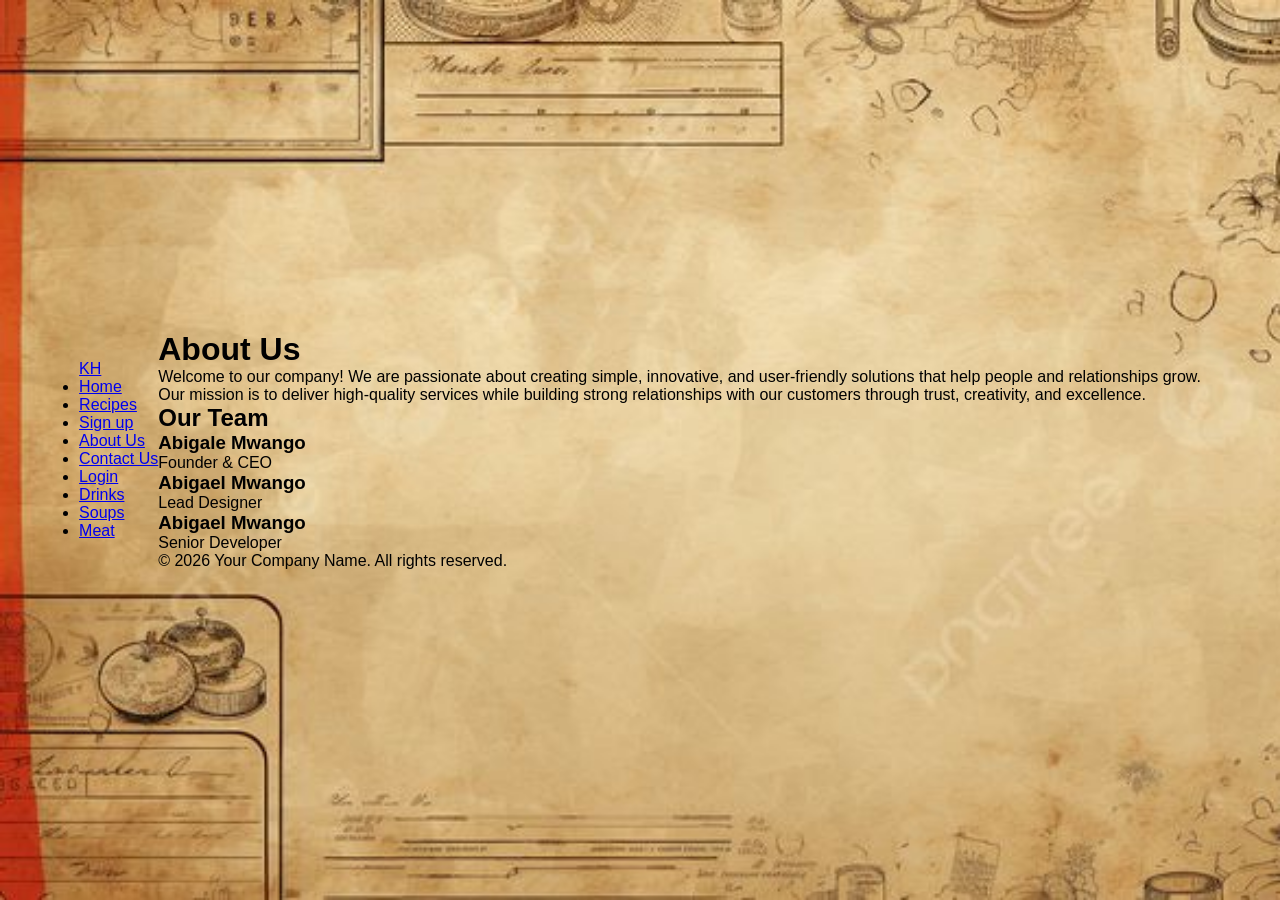
==== AboutUs.html @ 37982817 "updated code" ====
<!DOCTYPE html>
<html lang="en">
<head>
  <meta charset="UTF-8" />
  <meta name="viewport" content="width=device-width, initial-scale=1.0" />
  <title>About Us</title>
  <link rel="stylesheet" href="AboutUs.css" />

</head>
<body>
    <nav class="navbar">
        <div class="navbar__container">
            <a href="/images/logo.png" id="navbar__logo"> <i class="fa-solid fa-kitchen-set"></i>KH</a>
            <div class="navbar__toggle" id="mobile-menu">
                <span class="bar"></span>
                <span class="bar"></span>
                <span class="bar"></span>
            </div>
        </div>
        <ul class="navbar__menu">
            <li class="navbar__item">
                <a href="index.html" class="navbar__link">Home</a>
            </li>

            <li class="navbar__item">
                <a href="recipes.html" class="navbar__link">Recipes</a>
            </li>

            <li class="navbar__item">
                <a href="signup.html" class="navbar__link">Sign up</a>
            </li>

                <li class="navbar__item">
                    <a href="AboutUs.html" class="navbar__link">About Us</a>
            </li>

            <li class="navbar__item">
                <a href="ContactUs.html" class="navbar__link">Contact Us</a>
            </li>

            <li class="navbar__item">
                <a href="login.html" class="navbar__link">Login</a>
            </li>

            <li class="navbar__item">
                <a href="Drinks.html" class="navbar__link">Drinks</a>
            </li>

             <li class="navbar__item">
                <a href="Soups.html" class="navbar__link">Soups</a>
            </li>

            <li class="navbar__item">
                <a href="Meat.html" class="navbar__link">Meat</a>
            </li>

            

        </ul>
    </nav>

  <div class="container">
    <h1>About Us</h1>

    <p>
      Welcome to our company! We are passionate about creating simple,
      innovative, and user-friendly solutions that help people and relationships grow.
    </p>

    <p>
      Our mission is to deliver high-quality services while building strong
      relationships with our customers through trust, creativity, and excellence.
    </p>

    <div class="team">
      <h2>Our Team</h2>

      <div class="member">
        <h3>Abigale Mwango</h3>
        <p>Founder & CEO</p>
      </div>

      <div class="member">
        <h3>Abigael Mwango</h3>
        <p>Lead Designer</p>
      </div>

      <div class="member">
        <h3>Abigael Mwango</h3>
        <p>Senior Developer</p>
      </div>
    </div>

    <footer>
      &copy; 2026 Your Company Name. All rights reserved.
    </footer>
  </div>

</body>
</html>
---- AboutUs.css ----
*{
    margin: 0;
    padding: 0;
    box-sizing: border-box;
}

body{
    font-family: 'Poppins', sans-serif;
    background: #080505;
    display: flex;
    justify-content: center;
    align-items: center;
    height: 100vh;
    background-size: cover;
    background-image: url(images/home3.jpg);

}
 
.contact-form{
    background: #080505;
    padding: 2.5 rem;
    border-radius: 16px;
    box-shadow: 0 5px 10px rgba(10,10,10,0.9);
    border: 1px solid #1981a7;
    width: 90%; max-width: 500px;
    position: relative;
    
}
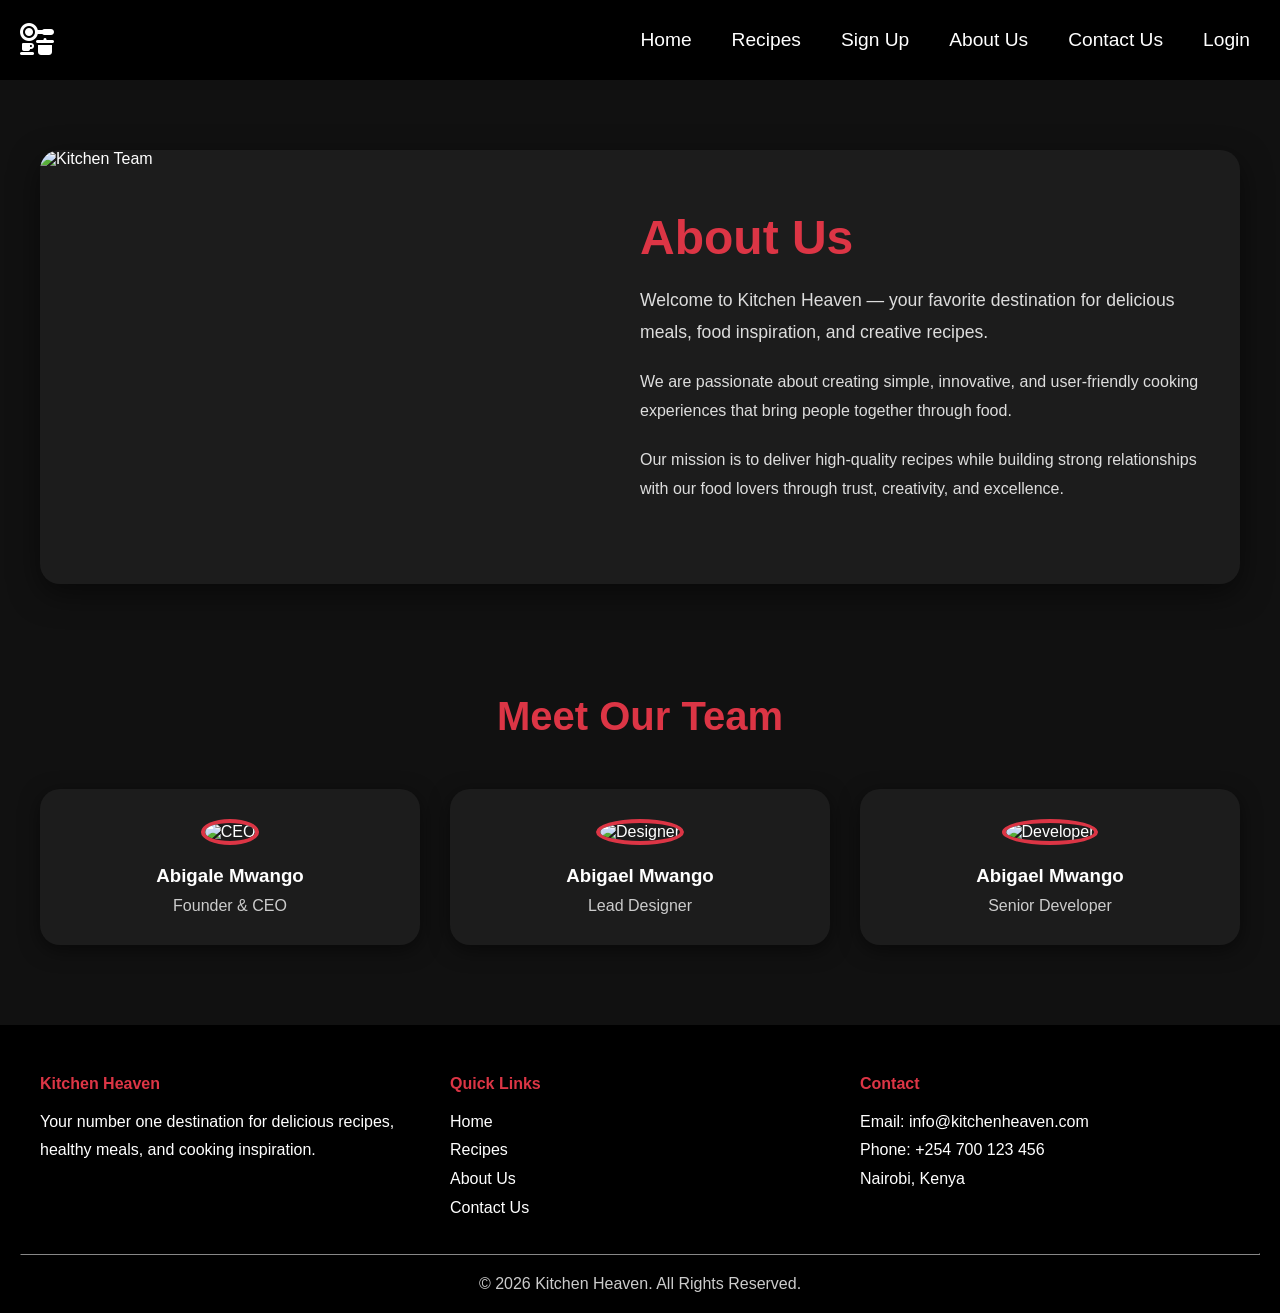
==== commit b6adc21c: "added updates" ====
--- a/AboutUs.html
+++ b/AboutUs.html
@@ -1,100 +1,215 @@
 <!DOCTYPE html>
 <html lang="en">
 <head>
-  <meta charset="UTF-8" />
-  <meta name="viewport" content="width=device-width, initial-scale=1.0" />
-  <title>About Us</title>
-  <link rel="stylesheet" href="AboutUs.css" />
-
+    <meta charset="UTF-8">
+    <meta name="viewport" content="width=device-width, initial-scale=1.0">
+    <title>About Us | Kitchen Heaven</title>
+
+    <!-- CSS -->
+    <link rel="stylesheet" href="AboutUs.css">
+
+    <!-- Font Awesome -->
+    <link rel="stylesheet"
+    href="https://cdnjs.cloudflare.com/ajax/libs/font-awesome/6.5.1/css/all.min.css">
 </head>
+
 <body>
+
+    <!-- NAVBAR STARTS -->
     <nav class="navbar">
+
         <div class="navbar__container">
-            <a href="/images/logo.png" id="navbar__logo"> <i class="fa-solid fa-kitchen-set"></i>KH</a>
+
+            <a href="index.html" id="navbar__logo">
+                <i class="fa-solid fa-kitchen-set"></i>
+            </a>
+
             <div class="navbar__toggle" id="mobile-menu">
                 <span class="bar"></span>
                 <span class="bar"></span>
                 <span class="bar"></span>
             </div>
-        </div>
-        <ul class="navbar__menu">
-            <li class="navbar__item">
-                <a href="index.html" class="navbar__link">Home</a>
-            </li>
-
-            <li class="navbar__item">
-                <a href="recipes.html" class="navbar__link">Recipes</a>
-            </li>
-
-            <li class="navbar__item">
-                <a href="signup.html" class="navbar__link">Sign up</a>
-            </li>
-
-                <li class="navbar__item">
-                    <a href="AboutUs.html" class="navbar__link">About Us</a>
-            </li>
-
-            <li class="navbar__item">
-                <a href="ContactUs.html" class="navbar__link">Contact Us</a>
-            </li>
-
-            <li class="navbar__item">
-                <a href="login.html" class="navbar__link">Login</a>
-            </li>
-
-            <li class="navbar__item">
-                <a href="Drinks.html" class="navbar__link">Drinks</a>
-            </li>
-
-             <li class="navbar__item">
-                <a href="Soups.html" class="navbar__link">Soups</a>
-            </li>
-
-            <li class="navbar__item">
-                <a href="Meat.html" class="navbar__link">Meat</a>
-            </li>
-
-            
-
-        </ul>
+
+            <ul class="navbar__menu">
+
+                <li class="navbar__item">
+                    <a href="index.html" class="navbar__links">Home</a>
+                </li>
+
+                <li class="navbar__item">
+                    <a href="recipes.html" class="navbar__links">Recipes</a>
+                </li>
+
+                <li class="navbar__item">
+                    <a href="signup.html" class="navbar__links">Sign Up</a>
+                </li>
+
+                <li class="navbar__item">
+                    <a href="AboutUs.html" class="navbar__links">About Us</a>
+                </li>
+
+                <li class="navbar__item">
+                    <a href="ContactUs.html" class="navbar__links">Contact Us</a>
+                </li>
+
+                <li class="navbar__item">
+                    <a href="login.html" class="navbar__links">Login</a>
+                </li>
+
+              
+
+            </ul>
+
+        </div>
+
     </nav>
-
-  <div class="container">
-    <h1>About Us</h1>
-
-    <p>
-      Welcome to our company! We are passionate about creating simple,
-      innovative, and user-friendly solutions that help people and relationships grow.
-    </p>
-
-    <p>
-      Our mission is to deliver high-quality services while building strong
-      relationships with our customers through trust, creativity, and excellence.
-    </p>
-
-    <div class="team">
-      <h2>Our Team</h2>
-
-      <div class="member">
-        <h3>Abigale Mwango</h3>
-        <p>Founder & CEO</p>
-      </div>
-
-      <div class="member">
-        <h3>Abigael Mwango</h3>
-        <p>Lead Designer</p>
-      </div>
-
-      <div class="member">
-        <h3>Abigael Mwango</h3>
-        <p>Senior Developer</p>
-      </div>
-    </div>
-
-    <footer>
-      &copy; 2026 Your Company Name. All rights reserved.
+    <!-- NAVBAR ENDS -->
+
+
+    <!-- ABOUT SECTION -->
+    <section class="about-section">
+
+        <div class="about-card">
+
+            <!-- IMAGE SIDE -->
+            <div class="about-image">
+
+                <img src="https://images.unsplash.com/photo-1556910103-1c02745aae4d"
+                alt="Kitchen Team">
+
+            </div>
+
+            <!-- CONTENT SIDE -->
+            <div class="about-content">
+
+                <h1>About Us</h1>
+
+                <p class="intro">
+                    Welcome to Kitchen Heaven — your favorite destination
+                    for delicious meals, food inspiration, and creative recipes.
+                </p>
+
+                <p>
+                    We are passionate about creating simple, innovative,
+                    and user-friendly cooking experiences that bring people
+                    together through food.
+                </p>
+
+                <p>
+                    Our mission is to deliver high-quality recipes while
+                    building strong relationships with our food lovers through
+                    trust, creativity, and excellence.
+                </p>
+
+            </div>
+
+        </div>
+
+    </section>
+
+
+    <!-- TEAM SECTION -->
+    <section class="team-section">
+
+        <h2>Meet Our Team</h2>
+
+        <div class="team-container">
+
+            <!-- MEMBER 1 -->
+            <div class="team-card">
+
+                <img src="https://randomuser.me/api/portraits/women/44.jpg"
+                alt="CEO">
+
+                <h3>Abigale Mwango</h3>
+
+                <p>Founder & CEO</p>
+
+            </div>
+
+            <!-- MEMBER 2 -->
+            <div class="team-card">
+
+                <img src="https://randomuser.me/api/portraits/women/68.jpg"
+                alt="Designer">
+
+                <h3>Abigael Mwango</h3>
+
+                <p>Lead Designer</p>
+
+            </div>
+
+            <!-- MEMBER 3 -->
+            <div class="team-card">
+
+                <img src="https://randomuser.me/api/portraits/women/65.jpg"
+                alt="Developer">
+
+                <h3>Abigael Mwango</h3>
+
+                <p>Senior Developer</p>
+
+            </div>
+
+        </div>
+
+    </section>
+
+
+    <!-- FOOTER STARTS -->
+    <footer class="footer">
+
+        <div class="footer-container">
+
+            <!-- Column 1 -->
+            <div class="footer-column">
+
+                <h4>Kitchen Heaven</h4>
+
+                <p>
+                    Your number one destination for delicious recipes,
+                    healthy meals, and cooking inspiration.
+                </p>
+
+            </div>
+
+            <!-- Column 2 -->
+            <div class="footer-column">
+
+                <h4>Quick Links</h4>
+
+                <ul>
+
+                    <li><a href="index.html">Home</a></li>
+                    <li><a href="recipes.html">Recipes</a></li>
+                    <li><a href="AboutUs.html">About Us</a></li>
+                    <li><a href="ContactUs.html">Contact Us</a></li>
+
+                </ul>
+
+            </div>
+
+            <!-- Column 3 -->
+            <div class="footer-column">
+
+                <h4>Contact</h4>
+
+                <p>Email: info@kitchenheaven.com</p>
+                <p>Phone: +254 700 123 456</p>
+                <p>Nairobi, Kenya</p>
+
+            </div>
+
+        </div>
+
+        <hr>
+
+        <div class="footer-bottom">
+            <p>&copy; 2026 Kitchen Heaven. All Rights Reserved.</p>
+        </div>
+
     </footer>
-  </div>
+    <!-- FOOTER ENDS -->
 
 </body>
 </html>
--- a/AboutUs.css
+++ b/AboutUs.css
@@ -2,27 +2,261 @@
     margin: 0;
     padding: 0;
     box-sizing: border-box;
-}
+    font-family: 'Segoe UI', Tahoma, Geneva, Verdana, sans-serif;
+}
+
+/* BODY */
 
 body{
-    font-family: 'Poppins', sans-serif;
-    background: #080505;
-    display: flex;
-    justify-content: center;
+    background-color: #111;
+    color: white;
+}
+
+
+/* ================= NAVBAR ================= */
+
+.navbar {
+    background-color: #000000;
+    height: 80px;
+    display: flex;
     align-items: center;
-    height: 100vh;
-    background-size: cover;
-    background-image: url(images/home3.jpg);
-
-}
- 
-.contact-form{
-    background: #080505;
-    padding: 2.5 rem;
-    border-radius: 16px;
-    box-shadow: 0 5px 10px rgba(10,10,10,0.9);
-    border: 1px solid #1981a7;
-    width: 90%; max-width: 500px;
-    position: relative;
-    
+    justify-content: space-between;
+    font-size: 1.2rem;
+    top: 0;
+    position: sticky;
+    overflow: hidden;
+    z-index: 999;
+}
+
+.navbar__container {
+    display: flex;
+    align-items: center;
+    justify-content: space-between;
+    width: 100%;
+    max-width: 1300px;
+    margin: 0 auto;
+    padding: 0 20px;
+}
+
+#navbar__logo {
+    color: #fff;
+    font-size: 2rem;
+    text-decoration: none;
+}
+
+.navbar__menu {
+    display: flex;
+    align-items: center;
+    list-style: none;
+}
+
+.navbar__item {
+    margin-left: 20px;
+}
+
+.navbar__links {
+    color: white;
+    text-decoration: none;
+    padding: 10px;
+    transition: 0.3s;
+}
+
+.navbar__links:hover {
+    background-color: #515c5b;
+    border-radius: 5px;
+}
+
+
+/* ================= ABOUT SECTION ================= */
+
+.about-section{
+    padding: 70px 20px;
+}
+
+.about-card{
+    max-width: 1200px;
+    margin: auto;
+    background-color: #1c1c1c;
+    border-radius: 20px;
+    overflow: hidden;
+    display: flex;
+    box-shadow: 0 10px 30px rgba(0,0,0,0.5);
+}
+
+.about-image{
+    flex: 1;
+}
+
+.about-image img{
+    width: 100%;
+    height: 100%;
+    object-fit: cover;
+}
+
+.about-content{
+    flex: 1;
+    padding: 60px 40px;
+}
+
+.about-content h1{
+    font-size: 3rem;
+    color: #dc3545;
+    margin-bottom: 20px;
+}
+
+.about-content p{
+    line-height: 1.8;
+    margin-bottom: 20px;
+    color: #ddd;
+}
+
+.intro{
+    font-size: 1.1rem;
+}
+
+
+/* ================= TEAM SECTION ================= */
+
+.team-section{
+    padding: 40px 20px 80px;
+    text-align: center;
+}
+
+.team-section h2{
+    font-size: 2.5rem;
+    margin-bottom: 50px;
+    color: #dc3545;
+}
+
+.team-container{
+    max-width: 1200px;
+    margin: auto;
+    display: grid;
+    grid-template-columns: repeat(auto-fit, minmax(250px,1fr));
+    gap: 30px;
+}
+
+.team-card{
+    background-color: #1c1c1c;
+    padding: 30px;
+    border-radius: 20px;
+    transition: 0.3s;
+    box-shadow: 0 5px 20px rgba(0,0,0,0.5);
+}
+
+.team-card:hover{
+    transform: translateY(-10px);
+}
+
+.team-card img{
+    width: 130px;
+    height: 130px;
+    border-radius: 50%;
+    object-fit: cover;
+    margin-bottom: 20px;
+    border: 4px solid #dc3545;
+}
+
+.team-card h3{
+    margin-bottom: 10px;
+    color: white;
+}
+
+.team-card p{
+    color: #ccc;
+}
+
+
+/* ================= FOOTER ================= */
+
+.footer{
+    background-color: #000;
+    padding: 50px 20px 20px;
+}
+
+.footer-container{
+    max-width: 1200px;
+    margin: auto;
+    display: grid;
+    grid-template-columns: repeat(auto-fit, minmax(250px,1fr));
+    gap: 30px;
+}
+
+.footer-column h4{
+    margin-bottom: 15px;
+    color: #dc3545;
+}
+
+.footer-column p,
+.footer-column a{
+    color: white;
+    text-decoration: none;
+    line-height: 1.8;
+}
+
+.footer-column ul{
+    list-style: none;
+}
+
+.footer-column a:hover{
+    color: #dc3545;
+}
+
+.footer hr{
+    margin: 30px 0 20px;
+    border-color: #333;
+}
+
+.footer-bottom{
+    text-align: center;
+    color: #ccc;
+}
+
+
+/* ================= MOBILE ================= */
+
+@media screen and (max-width: 900px){
+
+    .about-card{
+        flex-direction: column;
+    }
+
+    .about-image{
+        height: 350px;
+    }
+
+}
+
+@media screen and (max-width: 768px){
+
+    .navbar{
+        height: auto;
+        padding: 15px 0;
+    }
+
+    .navbar__container{
+        flex-direction: column;
+    }
+
+    .navbar__menu{
+        flex-direction: column;
+        margin-top: 20px;
+    }
+
+    .navbar__item{
+        margin: 10px 0;
+    }
+
+    .about-content{
+        padding: 40px 25px;
+    }
+
+    .about-content h1{
+        font-size: 2.2rem;
+    }
+
+    .team-section h2{
+        font-size: 2rem;
+    }
+
 }
